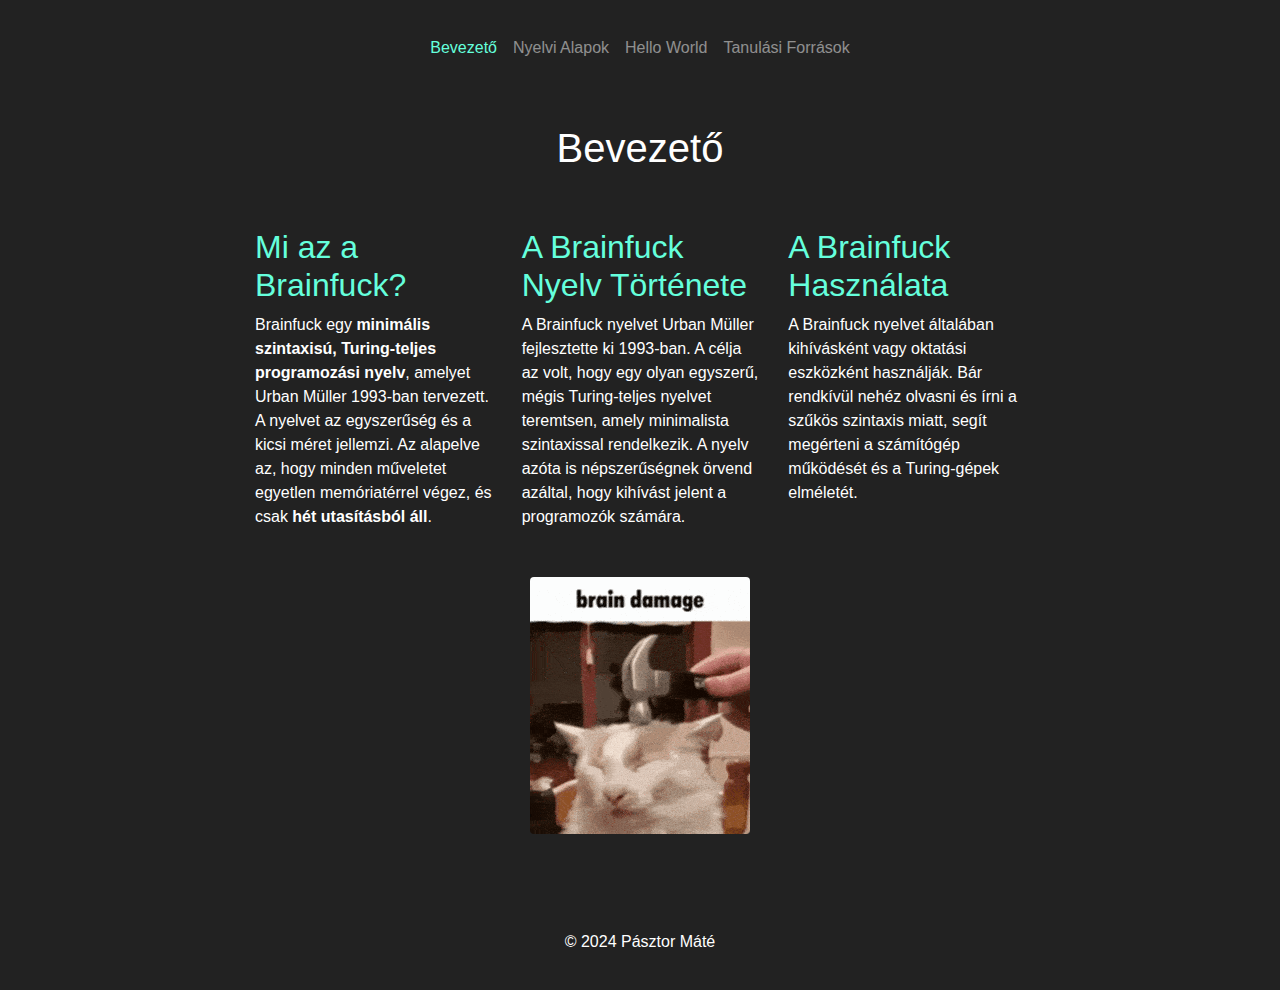
==== 2/web/nagyBeadando/index.html @ e6eab74e "Initial commit" ====
<!DOCTYPE html>
<html lang="hu">

<head>
  <meta charset="UTF-8">
  <meta name="viewport" content="width=device-width, initial-scale=1.0">
  <title>Brainfuck</title>
  <link href="https://stackpath.bootstrapcdn.com/bootstrap/4.5.2/css/bootstrap.min.css" rel="stylesheet">
  <link href="./main.css" rel="stylesheet">
  <link media="print" href="./print.css" rel="stylesheet">
</head>

<body>

  <header>
    <nav class="navbar navbar-expand-lg navbar-dark">
      <div class="container">
        <button class="navbar-toggler" type="button" data-toggle="collapse" data-target="#navbarNav"
          aria-controls="navbarNav" aria-expanded="false" aria-label="Toggle navigation">
          <span class="navbar-toggler-icon"></span>
        </button>
        <div class="collapse navbar-collapse justify-content-center" id="navbarNav">
          <ul class="navbar-nav justify-content-center">
            <li class="nav-item">
              <a class="nav-link" style="color: #65FFDC;" href="./index.html">Bevezető</a>
            </li>
            <li class="nav-item">
              <a class="nav-link" href="./nyelviAlapok.html">Nyelvi Alapok</a>
            </li>
            <li class="nav-item">
              <a class="nav-link" href="./helloWorld.html">Hello World</a>
            </li>
            <li class="nav-item">
              <a class="nav-link" href="./tanulasiForrasok.html">Tanulási Források</a>
            </li>
          </ul>
        </div>
      </div>
    </nav>
  </header>

  <section>
    <div class="container pb-5">
      <div class="text-center pt-5">
        <h1>Bevezető</h1>
      </div>
      <div class="row">
        <!-- <div class="col-md-6">

          <article>
            <h2>Mi az a Brainfuck?</h2>
            <p>Brainfuck egy minimális szintaxisú, Turing-teljes programozási nyelv, amelyet Urban Müller 1993-ban
              tervezett. A nyelvet az egyszerűség és a kicsi méret jellemzi. Az alapelve az, hogy minden műveletet
              egyetlen memóriatérrel végez, és csak hét utasításból áll.</p>
          </article>
          <article>
            <h2>A Brainfuck Nyelv Története</h2>
            <p>A Brainfuck nyelvet Urban Müller fejlesztette ki 1993-ban. A célja az volt, hogy egy olyan egyszerű,
              mégis Turing-teljes nyelvet teremtsen, amely minimalista szintaxissal rendelkezik. A nyelv azóta is
              népszerűségnek örvend azáltal, hogy kihívást jelent a programozók számára.</p>
          </article>
          <article>
            <h2>A Brainfuck Használata</h2>
            <p>A Brainfuck nyelvet általában kihívásként vagy oktatási eszközként használják. Bár rendkívül nehéz
              olvasni és írni a szűkös szintaxis miatt, segít megérteni a számítógép működését és a Turing-gépek
              elméletét.</p>
          </article>
        </div> -->
        <!-- el kellett rontani, hogy megfeleljen a beadando feltételeinek :) -->
        <div class="container">
          <div class="row">
            <div class="col-md-6 col-lg-4">
              <article>
                <h2>Mi az a Brainfuck?</h2>
                <p>Brainfuck egy <strong>minimális szintaxisú, Turing-teljes programozási nyelv</strong>, amelyet Urban Müller 1993-ban tervezett. A nyelvet az egyszerűség és a kicsi méret jellemzi. Az alapelve az, hogy minden műveletet egyetlen memóriatérrel végez, és csak <strong>hét utasításból áll</strong>.</p>
              </article>
            </div>
            <div class="col-md-6 col-lg-4">
              <article>
                <h2>A Brainfuck Nyelv Története</h2>
                <p>A Brainfuck nyelvet Urban Müller fejlesztette ki 1993-ban. A célja az volt, hogy egy olyan egyszerű, mégis Turing-teljes nyelvet teremtsen, amely minimalista szintaxissal rendelkezik. A nyelv azóta is népszerűségnek örvend azáltal, hogy kihívást jelent a programozók számára.</p>
              </article>
            </div>
            <div class="col-md-6 col-lg-4">
              <article>
                <h2>A Brainfuck Használata</h2>
                <p>A Brainfuck nyelvet általában kihívásként vagy oktatási eszközként használják. Bár rendkívül nehéz olvasni és írni a szűkös szintaxis miatt, segít megérteni a számítógép működését és a Turing-gépek elméletét.</p>
              </article>
            </div>
            <div class="col-md-12 d-flex justify-content-center align-items-center">
              <a href="./cat-brain-damage.gif" target="_blank">
                <figure>
                  <img src="./cat-brain-damage.gif" style="margin: 2rem;" class="img-fluid rounded align-middle" alt="Egy fehér macska, miközben egy emberi kéz egy kalapácsot tart a feje felett, a kép tetején ‘brain damage’ felirat olvasható (xd)">
                </figure>
              </a>
            </div>
          </div>
        </div>
        

      <hr>
    </div>
  </section>

  <footer class="footer">
    <div class="container text-center">
      <p>&copy; 2024 Pásztor Máté</p>
    </div>
  </footer>
  <script src="https://stackpath.bootstrapcdn.com/bootstrap/4.5.2/js/bootstrap.min.js"></script>
</body>

</html>
---- 2/web/nagyBeadando/main.css ----
body {
    background-color: #222;
    color: #fff;
    padding: 20px;
    font-family: Arial, sans-serif;
    font-size: 1rem;
}

h1,
h2,
h3,
h4,
h5,
h6 {
    font-family: Arial, sans-serif;
}

.p {
    font-family: sans-serif;
    font-size: 0.875rem;
    margin-bottom: 20px;
}

.underline {
    text-decoration: underline;
}

a {
    color: #65FFDC;
}

a:visited {
    color: #65EEDC;
}

.container {
    max-width: 800px;
    margin: 0 auto;
}

h2 {
    color: #65FFDC;
    padding-top: 3rem;
}

table {
    width: 100%;
    margin-top: 20px;
    border-collapse: collapse;
}

th,
td {
    padding: 8px;
    border-bottom: 1px solid #444;
}

th {
    background-color: #333;
}

.token.operator {
    background-color: transparent !important;
}

td {
    word-wrap: break-word;
    word-break: break-all;
}

pre.language-brainfuck,
code.language-brainfuck,
pre.language-python,
code.language-python,
pre.language-java,
code.language-java,
pre.language-javascript,
code.language-javascript,
pre.language-c,
code.language-c,
pre.language-cpp,
code.language-cpp {
    background-color: #333;
    text-shadow: none;
}

.oneLine {
    white-space: nowrap;
}

.video-container {
    position: relative;
    padding-bottom: 56.25%;
    padding-top: 30px;
    height: 0;
    overflow: hidden;
}

.video-container iframe,
.video-container object,
.video-container embed {
    position: absolute;
    width: 80%;
    height: 80%;
    top: 0;
    right: 0;
    bottom: 0;
    left: 0;
    margin: auto;
}

#languages {
    display: flex;
    justify-content: center;
    align-items: center;
    flex-wrap: wrap;
}

.custom-control-input:checked+.custom-control-label::before {
    background-color: transparent;
    border-color: #222;
    color: #222;
}

.custom-radio .custom-control-input:checked~.custom-control-label::before {
    background-color: #65FFDC;
    border-color: transparent;
}

#name {
    display: flex;
    justify-content: center;
    align-items: center;
}

.background {
    margin: 2rem;
    width: 250px;
    height: 150px;
    background-image: url('hello-world.gif');
    background-size: cover;
    background-repeat: no-repeat;
}

.video {
    margin-left: 50%;
    transform: translate(-50%);
    margin-top: 100px;
}
---- 2/web/nagyBeadando/print.css ----
@media print {

    header,
    nav,
    .video-container {
        display: none;
    }

    video {
        display: none;
    }

    img {
        max-width: 100px;
    }

    body {
        font-size: 12pt;
        line-height: 1.5;
        margin: 1cm;
    }
}
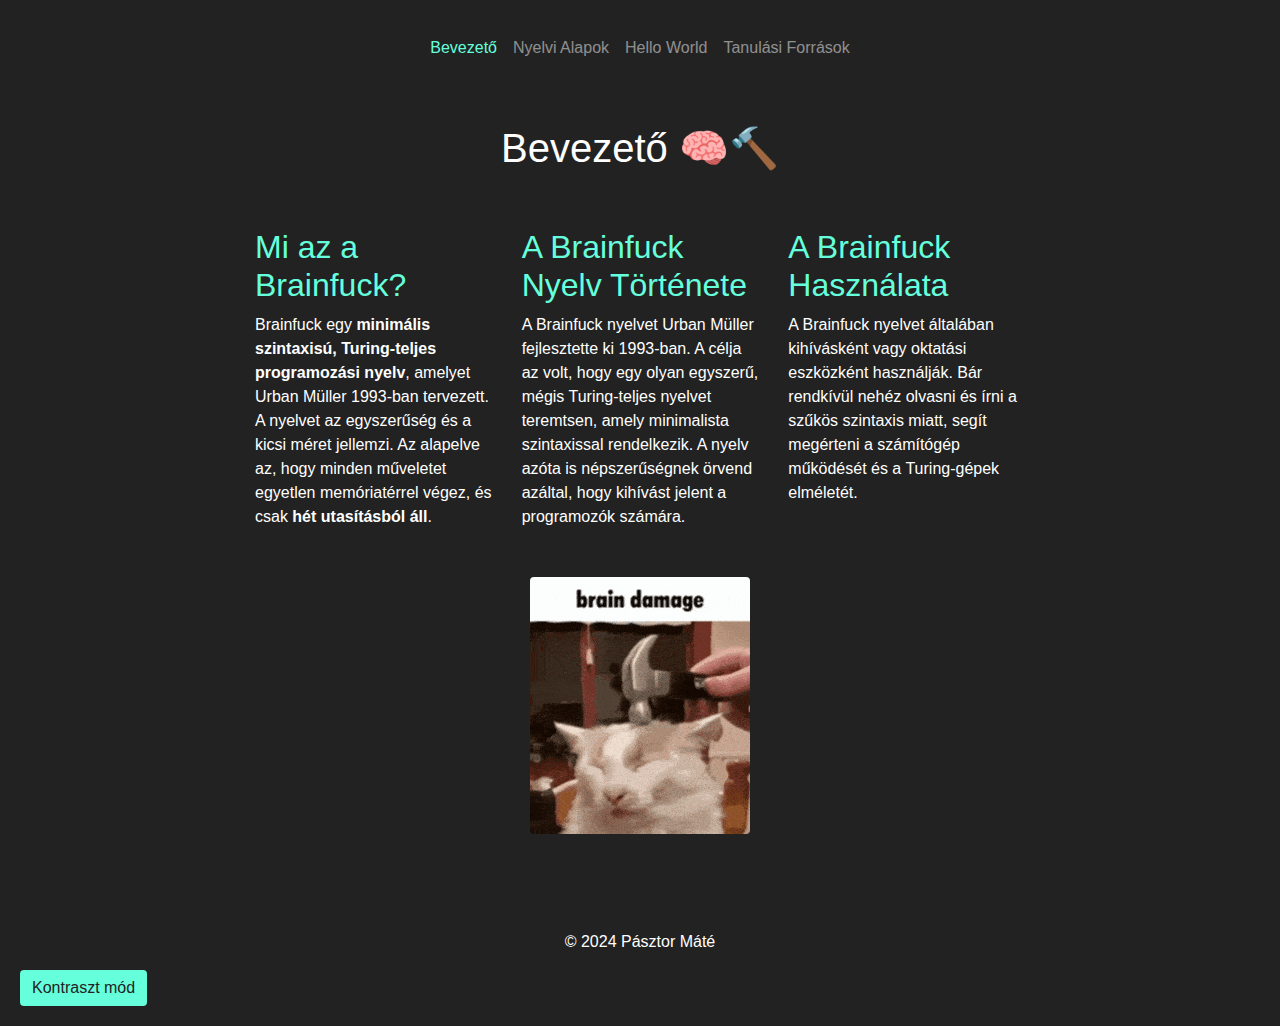
==== commit 0cde1aad: "final fixes" ====
--- a/2/web/nagyBeadando/index.html
+++ b/2/web/nagyBeadando/index.html
@@ -42,7 +42,7 @@
   <section>
     <div class="container pb-5">
       <div class="text-center pt-5">
-        <h1>Bevezető</h1>
+        <h1>Bevezető 🧠🔨</h1>
       </div>
       <div class="row">
         <!-- <div class="col-md-6">
@@ -106,8 +106,12 @@
     <div class="container text-center">
       <p>&copy; 2024 Pásztor Máté</p>
     </div>
+    <button id="toggle-mode" class="btn btn-primary" style="background-color: #65FFDC; color: #222;border: none;">Kontraszt mód</button>
   </footer>
+  <script src="https://code.jquery.com/jquery-3.5.1.slim.min.js"></script>
+  <script src="https://cdn.jsdelivr.net/npm/@popperjs/core@2.5.4/dist/umd/popper.min.js"></script>
   <script src="https://stackpath.bootstrapcdn.com/bootstrap/4.5.2/js/bootstrap.min.js"></script>
+  <script src="./kontraszt.js"></script>
 </body>
 
 </html>--- a/2/web/nagyBeadando/main.css
+++ b/2/web/nagyBeadando/main.css
@@ -30,7 +30,7 @@
 }
 
 a:visited {
-    color: #65EEDC;
+    color: #3e988d;
 }
 
 .container {
@@ -146,4 +146,10 @@
     margin-left: 50%;
     transform: translate(-50%);
     margin-top: 100px;
+}
+
+.contrast-mode {
+    background-color: #000;
+    color: #fff;
+    font-size: large;
 }